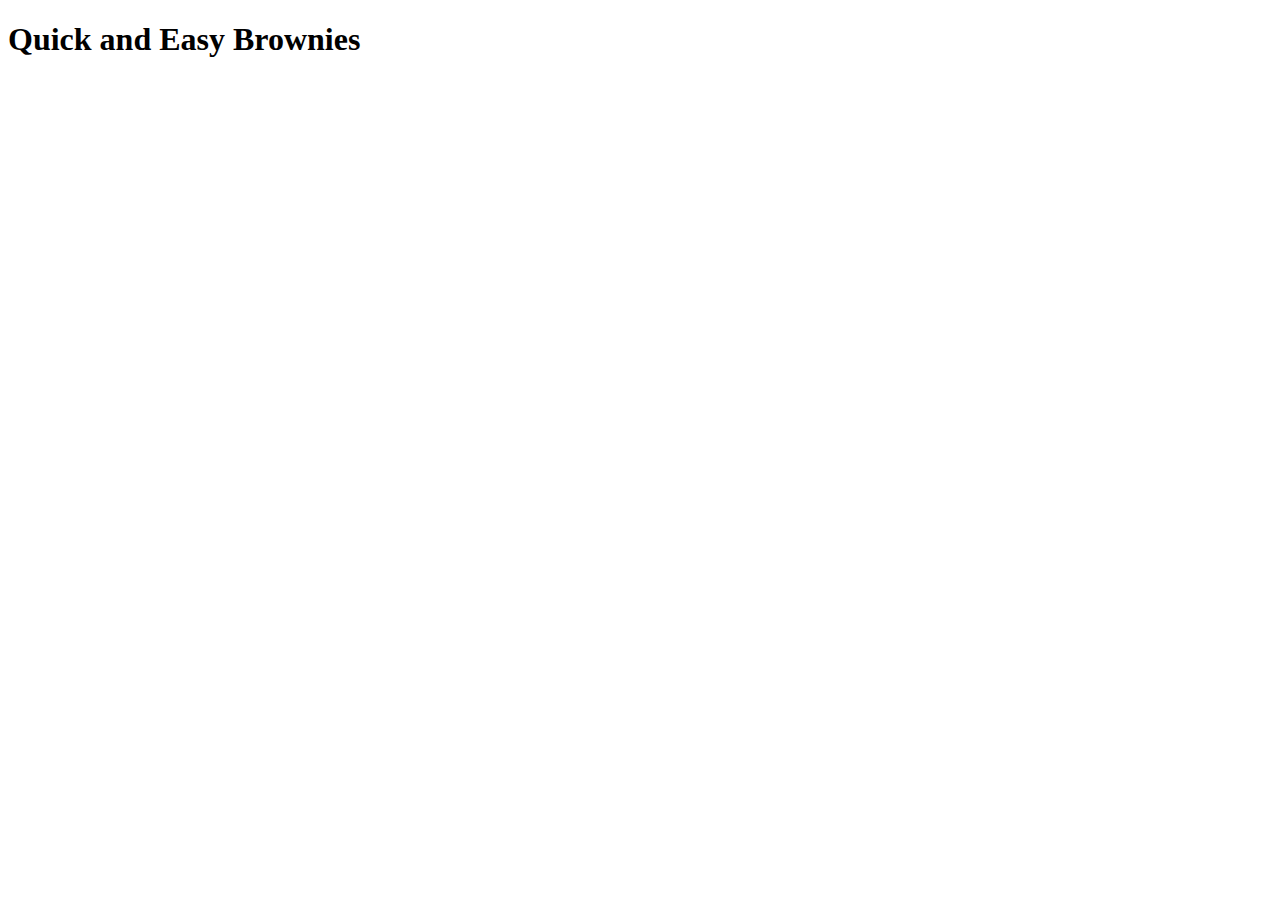
==== recipes/brownies.html @ ab75283f "Add recipes directory and brownies.html" ====
<!DOCTYPE html>
<html lang="en">
    <head>
        <meta charset="utf-8">
        <title>Quick and Easy Brownies</title>
    </head>

    <body>
        <h1>Quick and Easy Brownies</h1>
    </body>
</html>
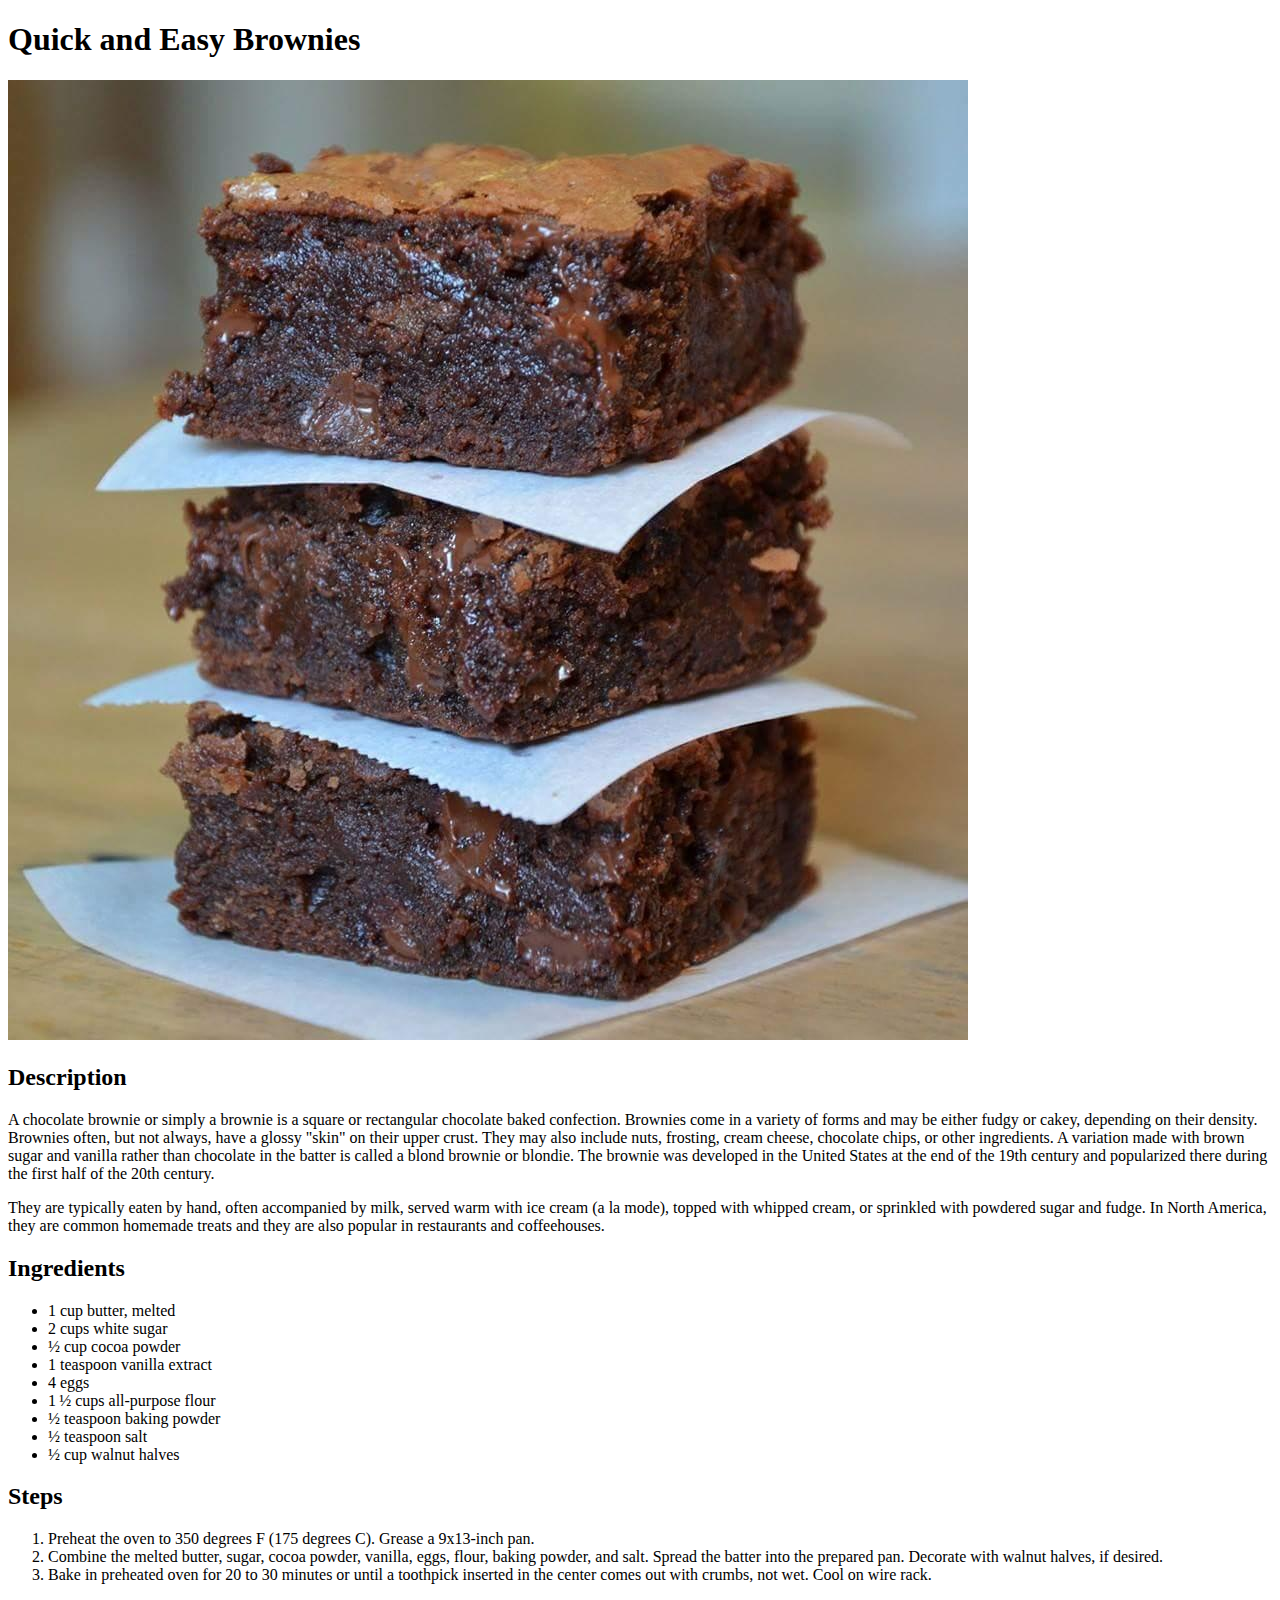
==== commit 1cc067be: "Edit brownies.html to add content" ====
--- a/recipes/brownies.html
+++ b/recipes/brownies.html
@@ -7,5 +7,27 @@
 
     <body>
         <h1>Quick and Easy Brownies</h1>
+        <img src="../images/brownies.jpeg" alt="brownies">
+        <h2>Description</h2>
+        <p>A chocolate brownie or simply a brownie is a square or rectangular chocolate baked confection. Brownies come in a variety of forms and may be either fudgy or cakey, depending on their density. Brownies often, but not always, have a glossy "skin" on their upper crust. They may also include nuts, frosting, cream cheese, chocolate chips, or other ingredients. A variation made with brown sugar and vanilla rather than chocolate in the batter is called a blond brownie or blondie. The brownie was developed in the United States at the end of the 19th century and popularized there during the first half of the 20th century.</p>
+        <p>They are typically eaten by hand, often accompanied by milk, served warm with ice cream (a la mode), topped with whipped cream, or sprinkled with powdered sugar and fudge. In North America, they are common homemade treats and they are also popular in restaurants and coffeehouses.</p>
+        <h2>Ingredients</h2>
+        <ul>
+            <li>1 cup butter, melted</li>
+            <li>2 cups white sugar</li>
+            <li>½ cup cocoa powder</li>
+            <li>1 teaspoon vanilla extract</li>
+            <li>4 eggs</li>
+            <li>1 ½ cups all-purpose flour</li>
+            <li>½ teaspoon baking powder</li>
+            <li>½ teaspoon salt</li>
+            <li>½ cup walnut halves</li>
+        </ul>
+        <h2>Steps</h2>
+        <ol>
+            <li>Preheat the oven to 350 degrees F (175 degrees C). Grease a 9x13-inch pan.</li>
+            <li>Combine the melted butter, sugar, cocoa powder, vanilla, eggs, flour, baking powder, and salt. Spread the batter into the prepared pan. Decorate with walnut halves, if desired.</li>
+            <li>Bake in preheated oven for 20 to 30 minutes or until a toothpick inserted in the center comes out with crumbs, not wet. Cool on wire rack.</li>
+        </ol>
     </body>
 </html>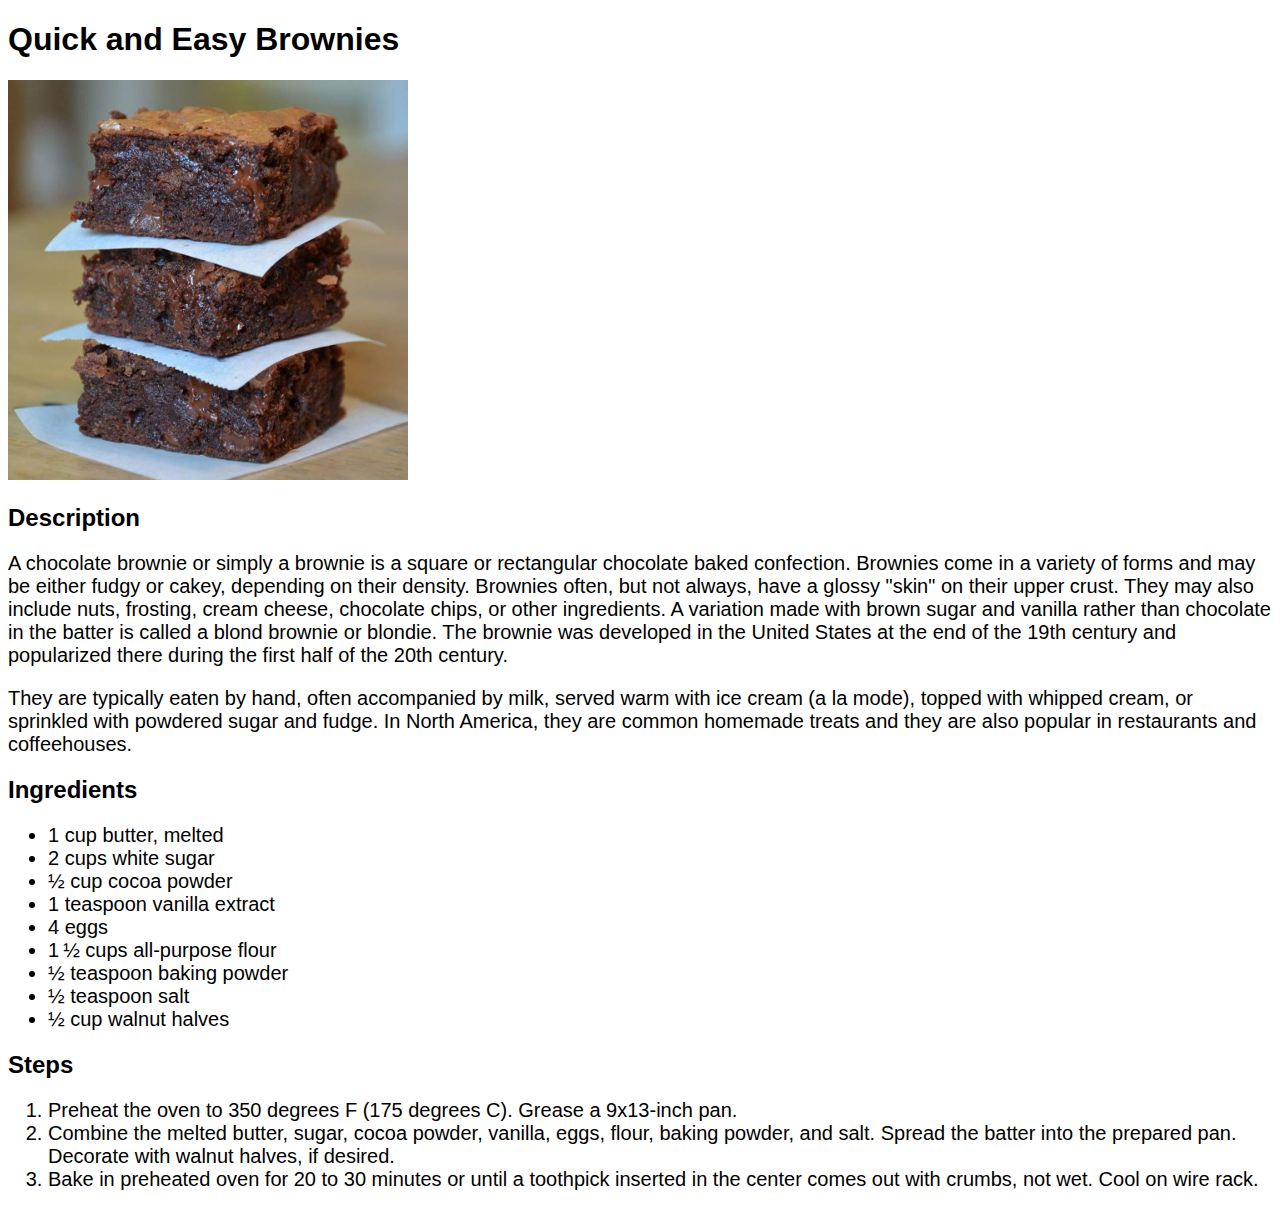
==== commit 4155a167: "Edit brownies.html to link style.css" ====
--- a/recipes/brownies.html
+++ b/recipes/brownies.html
@@ -3,6 +3,7 @@
     <head>
         <meta charset="utf-8">
         <title>Quick and Easy Brownies</title>
+        <link rel="stylesheet" href="../style.css">
     </head>
 
     <body>
--- a/style.css
+++ b/style.css
@@ -0,0 +1,13 @@
+body {
+    font-family: "Helvetica", "Verdana", sans-serif;
+}
+
+img {
+    height: 400px;
+    width: auto;
+}
+
+p,
+li {
+    font-size: 20px;
+}